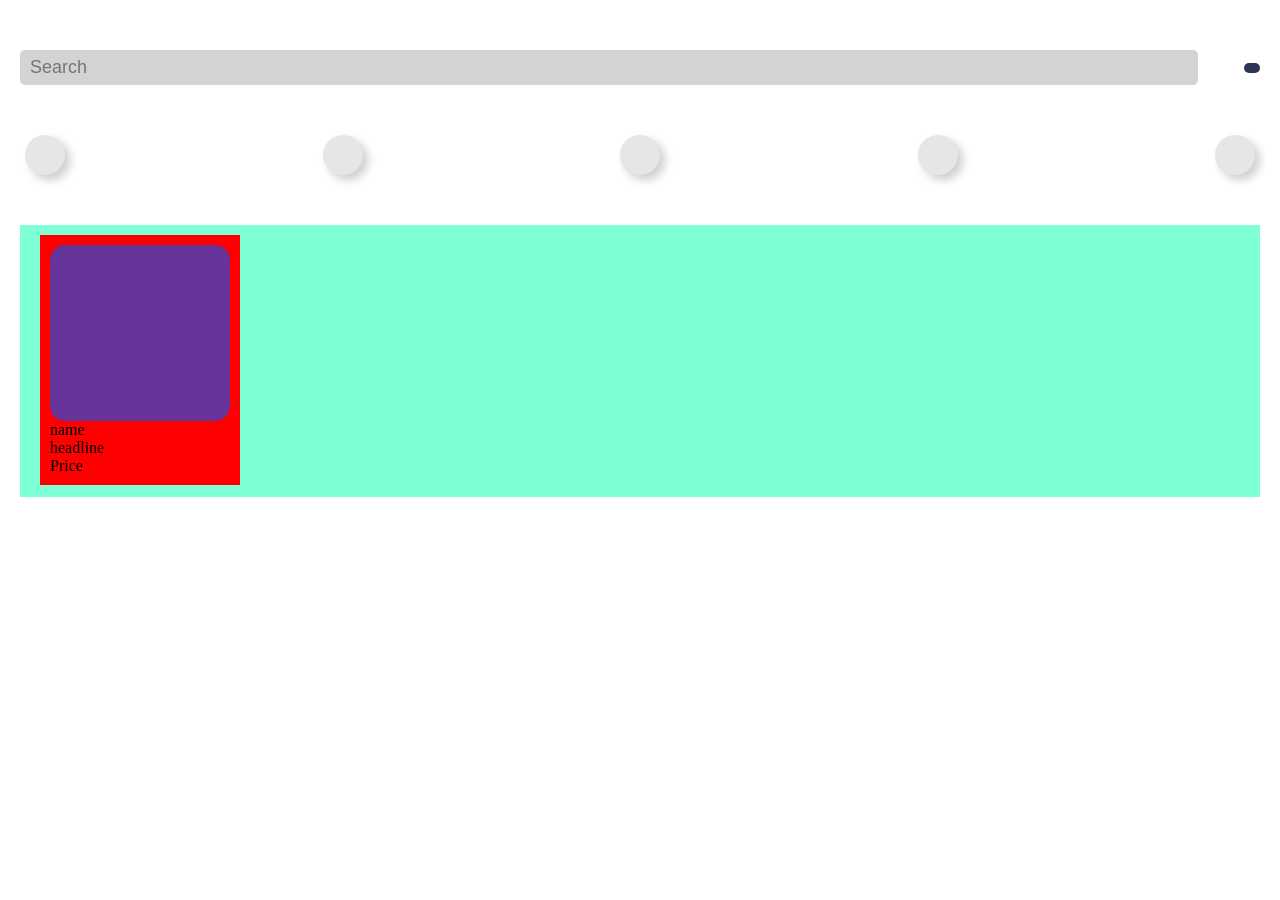
==== Cart Project/index.html @ 50a303d3 "Started building cart project" ====
<!DOCTYPE html>
<html lang="en">
<head>
    <meta charset="UTF-8">
    <meta name="viewport" content="width=device-width, initial-scale=1.0">
    <title>Cart Project</title>
       <link href="https://cdn.jsdelivr.net/npm/remixicon@4.1.0/fonts/remixicon.css" rel="stylesheet" />
    <link rel="stylesheet" href="./style.css">
</head>
<body>
 <div class="container">
    <div id="nav">
          <i class="text-lg ri-menu-2-line"></i>
           <i class="carticon text-lg ri-shopping-bag-2-fill"></i>
    </div>
    <div id="search-bar">
        <input type="search" placeholder="Search">
        <i class="ri-equalizer-line"></i>
    </div>
    <div id="icons">
        <i class="ri-home-2-line"></i>
        <i class="ri-scroll-to-bottom-line"></i>
        <i class="ri-store-2-line"></i>
        <i class="ri-bookmark-line"></i>
        <i class="ri-global-line"></i>
    </div>
    <div id="productContainer">
        <div class="product">
            <div class="imgContainer">
                 <img src="" alt="">
            </div>
             <div class="subContainer">
                <div class="titleContainer">
                           <p>name</p>
             <p>headline</p>
            <p>Price</p>
                </div>
            <div class="iconContainer">
                 <i class="ri-add-fill"></i>
            </div>
           </div>
        </div>
    </div>
 </div>

    </div>
</body>
</html>
---- Cart Project/style.css ----
*{
    margin: 0;
    padding: 0;
    box-sizing: border-box;
}
html,body{
    height: 100%;
    width: 100%;
}
.container{
    min-height: 100%;
    width: 100%;
    padding: 20px;
}
#nav{
    display: flex;
    justify-content: space-between;
    align-items: center;
    padding: 10px 0px;
}
#nav i{
    font-size: 20px;
}
#search-bar{
    margin-top: 10px;
    width: 100%;
    display: flex;
    justify-content: space-between;
    align-items: center;
    gap: 5px;
}
#search-bar input{
    height: 35px;
    width: 95%;
    background-color: rgb(212, 211, 211);
    border: none;
    padding: 10px;
    border-radius: 5px;
    outline: none;
      font-size: 18px;
}
#search-bar i{
    background-color: rgb(43, 53, 84);
    color: #ffffffd4;
    padding: 5px 8px ;
    border-radius: 10px ;
    font-size: 20px;
}
#icons{
    display: flex;
    justify-content: space-between;
    padding: 50px 5px ;
    width: 100%;
}
#icons i{
    font-size: 20px;
    background-color: #e6e6e6;
    padding: 20px;
    border-radius: 30px;
  box-shadow: 5px 5px 10px rgba(0, 0, 0,0.2)
}
#icons i:hover{
    background-color:  rgb(43, 53, 84);
    color: rgba(232, 171, 17, 0.708);
}
#productContainer{
    width: 100%;
    height: 272px;
    background-color: aquamarine;
    padding: 10px 20px;
    display: flex;
    align-content: center;
    gap: 30px;
}
.product{
    background-color: red;
    height: 250px;
    width: 200px;
    display: flex;
    flex-direction: column;
justify-content: space-between;
    padding: 10px;
}
.imgContainer{
    height: 250px;
    width: 100%;
    background-color: rebeccapurple;
    border-radius: 15px;
}
.subContainer{
display: flex;
align-items: center;
justify-content: space-between;
}
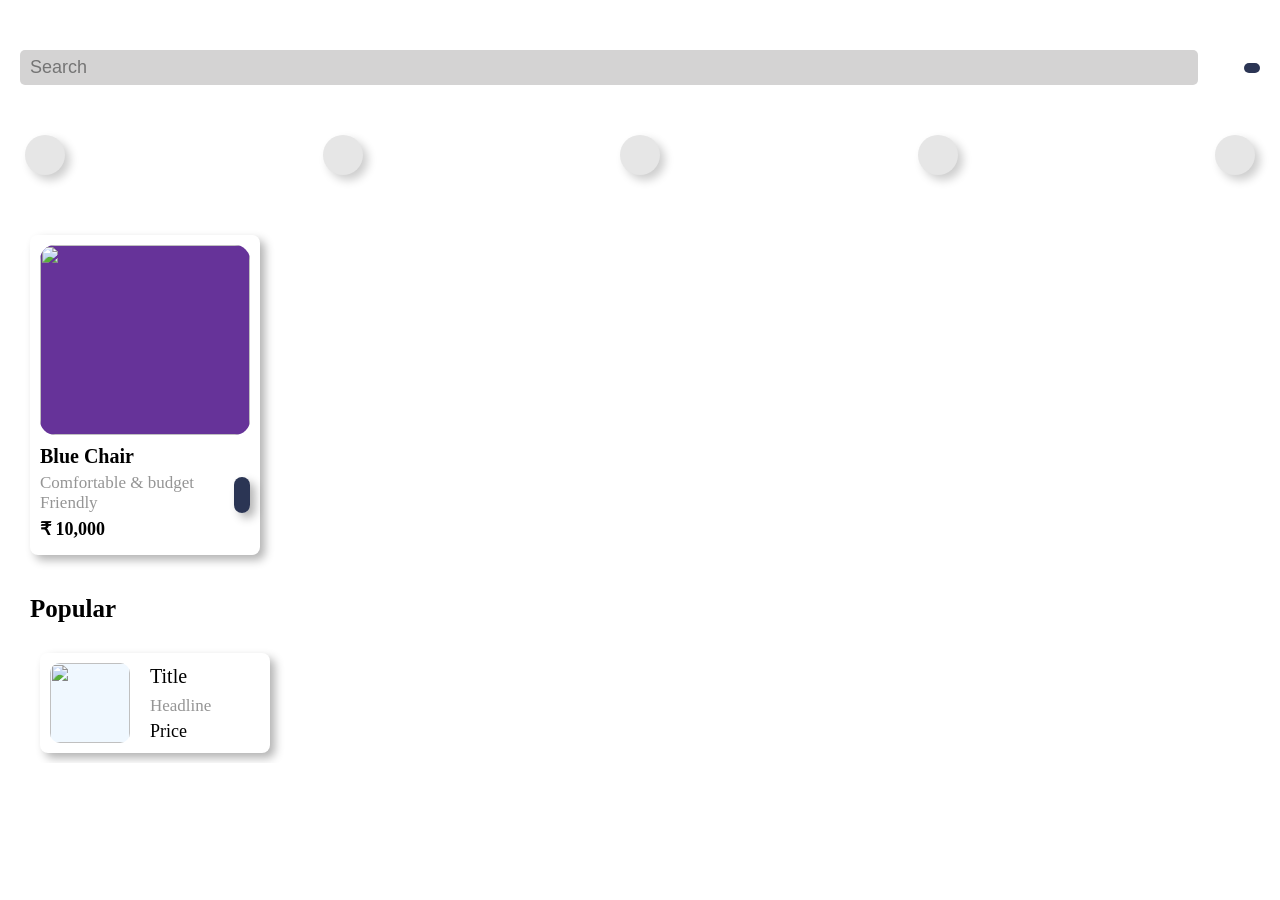
==== commit a57db34e: "made some changes in html & css" ====
--- a/Cart Project/index.html
+++ b/Cart Project/index.html
@@ -27,22 +27,35 @@
     <div id="productContainer">
         <div class="product">
             <div class="imgContainer">
-                 <img src="" alt="">
+                 <img src="https://plus.unsplash.com/premium_photo-1747054588178-d2e3f110232a?q=80&w=435&auto=format&fit=crop&ixlib=rb-4.1.0&ixid=M3wxMjA3fDB8MHxwaG90by1wYWdlfHx8fGVufDB8fHx8fA%3D%3D" alt="">
             </div>
              <div class="subContainer">
                 <div class="titleContainer">
-                           <p>name</p>
-             <p>headline</p>
-            <p>Price</p>
+                     <p class="titleName">Blue Chair</p>
+             <p class="headline">Comfortable & budget Friendly</p>
+            <p class="price">&#8377; 10,000</p>
                 </div>
             <div class="iconContainer">
                  <i class="ri-add-fill"></i>
             </div>
            </div>
-        </div>
+        </div>   
     </div>
+ <p id="popularTitle">Popular</p>
+ <div id="popularContainer">
+    <div class="popularMain">
+      <div class="popularImage">
+        <img src="https://images.unsplash.com/photo-1776023518998-ee044a344f04?w=500&auto=format&fit=crop&q=60&ixlib=rb-4.1.0&ixid=M3wxMjA3fDB8MHx0b3BpYy1mZWVkfDc0fDZzTVZqVExTa2VRfHxlbnwwfHx8fHw%3D" alt="">
+      </div>  
+      <div class="popularDescription">
+        <p class="popularProuctTitle">Title</p>
+        <p class="popularProductHeadline">Headline</p>
+        <p class="popularProductPrice">Price</p>
+      </div>
+    </div>
+
+ </div>
  </div>
 
-    </div>
 </body>
 </html>
--- a/Cart Project/style.css
+++ b/Cart Project/style.css
@@ -63,33 +63,127 @@
 #icons i:hover{
     background-color:  rgb(43, 53, 84);
     color: rgba(232, 171, 17, 0.708);
+    cursor: pointer;
 }
 #productContainer{
     width: 100%;
-    height: 272px;
-    background-color: aquamarine;
-    padding: 10px 20px;
+    height: 360px;
+    padding: 10px;
     display: flex;
     align-content: center;
     gap: 30px;
+    overflow-x: auto;
+}
+::-webkit-scrollbar{
+    display: none;
 }
 .product{
-    background-color: red;
-    height: 250px;
-    width: 200px;
+    width: 100%;
+      box-shadow: 5px 5px 10px rgba(0, 0, 0,0.3);
+    height: 320px;
+    max-width: 230px;
     display: flex;
     flex-direction: column;
 justify-content: space-between;
     padding: 10px;
+    border-radius: 8px;
+    flex-shrink: 0;
 }
 .imgContainer{
     height: 250px;
     width: 100%;
     background-color: rebeccapurple;
     border-radius: 15px;
+    position: relative;
+    overflow: hidden;
+}
+.imgContainer img{
+object-fit: cover;
+height: 100%;
+width: 100%;
 }
 .subContainer{
 display: flex;
 align-items: center;
 justify-content: space-between;
+margin-top: 10px;
+}
+.titleName{
+font-size: 20px;
+ font-weight: 600;
+ margin-bottom: 5px;
+}
+.price{
+ font-size: 18px;
+  font-weight: 600;   
+  margin-top: 5px;
+  margin-bottom: 5px;
+}
+.headline{
+    font-size: 17px;
+    color: rgb(149, 149, 149);
+    font-weight: 500;
+}
+.iconContainer i{
+    font-size: 18px;
+    background-color: rgb(43, 53, 84);
+    color: rgba(232, 171, 17, 0.708);
+    padding: 8px;
+    border-radius: 20px;
+    cursor: pointer;
+      box-shadow: 5px 5px 10px rgba(0, 0, 0,0.3);
+}
+#popularTitle{
+    font-size: 25px;
+    padding: 10px;
+    font-weight: 600;
+}
+#popularContainer{
+    height: 100%;
+    margin: 10px;
+    min-height: 120px;
+    width: 100%;
+    padding: 10px;
+    display: flex;
+    gap: 25px;
+    align-items: center;
+overflow-x: auto;
+flex-shrink: 0;
+}
+.popularMain{
+    box-shadow: 5px 5px 10px rgba(0, 0, 0,0.3);
+    height: 100px;
+    width: 230px;
+    padding: 10px;
+    display: flex;
+    align-items: center;
+    flex-wrap: nowrap;
+    flex-shrink: 0;
+    border-radius: 8px;
+    gap: 20px;
+}
+.popularImage{
+    height: 80px;
+    width: 80px;
+    background-color: aliceblue;
+    border-radius: 10px;
+    overflow: hidden;
+}
+.popularImage img{
+    height: 100%;
+    width: 100%;
+    object-fit: cover;
+    object-position: center;
+}
+.popularProuctTitle{
+    font-size: 20px;
+    margin-bottom: 8px;
+}
+.popularProductHeadline{
+    font-size: 17px;
+    margin-bottom: 5px;
+    color: rgb(149, 149, 149);
+}
+.popularProductPrice{
+    font-size: 18px;
 }
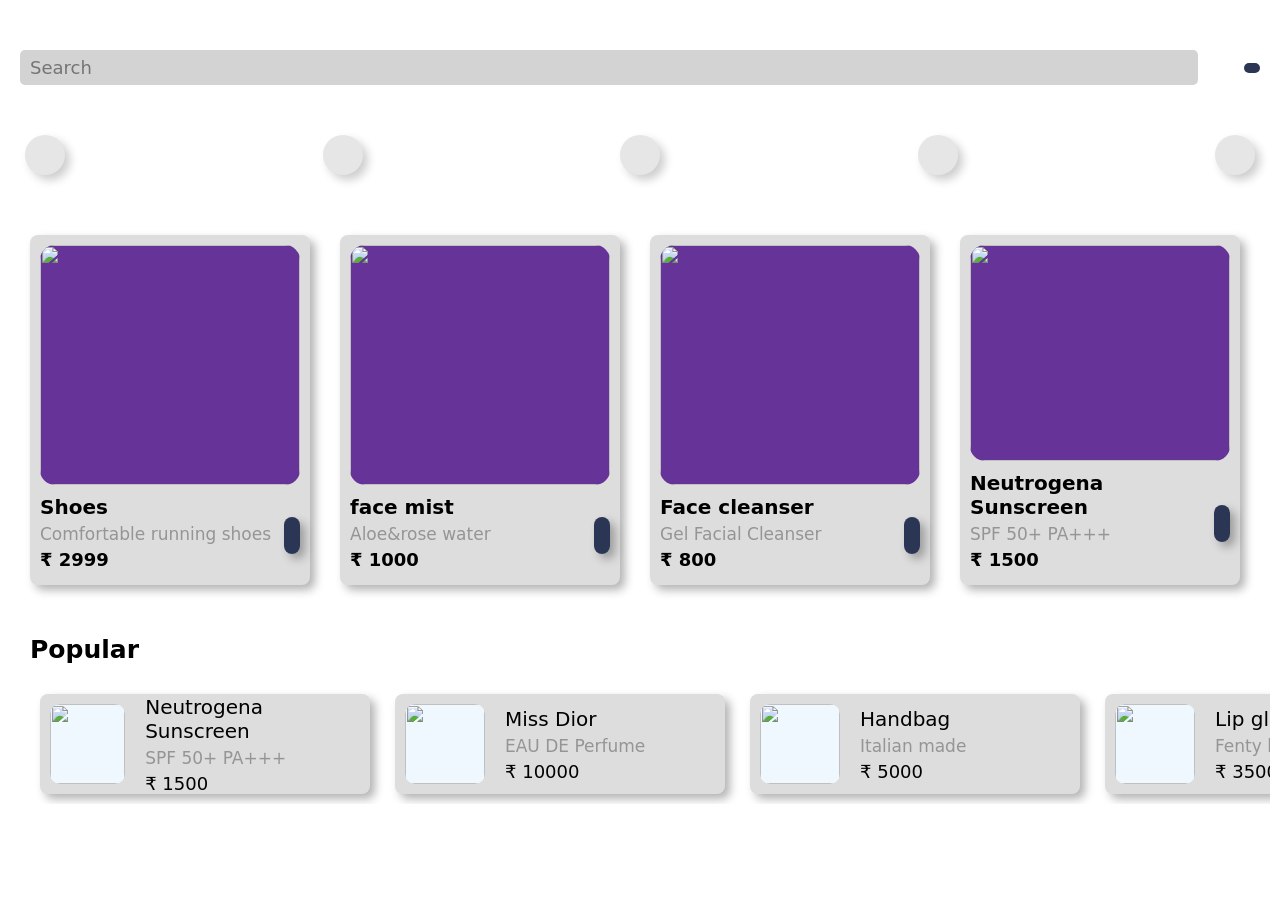
==== commit aee2f7e7: "added cards through js" ====
--- a/Cart Project/index.html
+++ b/Cart Project/index.html
@@ -25,7 +25,7 @@
         <i class="ri-global-line"></i>
     </div>
     <div id="productContainer">
-        <div class="product">
+        <!-- <div class="product">
             <div class="imgContainer">
                  <img src="https://plus.unsplash.com/premium_photo-1747054588178-d2e3f110232a?q=80&w=435&auto=format&fit=crop&ixlib=rb-4.1.0&ixid=M3wxMjA3fDB8MHxwaG90by1wYWdlfHx8fGVufDB8fHx8fA%3D%3D" alt="">
             </div>
@@ -39,11 +39,11 @@
                  <i class="ri-add-fill"></i>
             </div>
            </div>
-        </div>   
+        </div>    -->
     </div>
  <p id="popularTitle">Popular</p>
  <div id="popularContainer">
-    <div class="popularMain">
+    <!-- <div class="popularMain">
       <div class="popularImage">
         <img src="https://images.unsplash.com/photo-1776023518998-ee044a344f04?w=500&auto=format&fit=crop&q=60&ixlib=rb-4.1.0&ixid=M3wxMjA3fDB8MHx0b3BpYy1mZWVkfDc0fDZzTVZqVExTa2VRfHxlbnwwfHx8fHw%3D" alt="">
       </div>  
@@ -52,10 +52,9 @@
         <p class="popularProductHeadline">Headline</p>
         <p class="popularProductPrice">Price</p>
       </div>
-    </div>
-
+    </div> -->
  </div>
  </div>
-
+<script src="./script.js"></script>
 </body>
 </html>
--- a/Cart Project/style.css
+++ b/Cart Project/style.css
@@ -1,28 +1,34 @@
-
-*{
+* {
     margin: 0;
     padding: 0;
     box-sizing: border-box;
-}
-html,body{
-    height: 100%;
-    width: 100%;
-}
-.container{
+    font-family: system-ui, -apple-system, BlinkMacSystemFont, 'Segoe UI', Roboto, Oxygen, Ubuntu, Cantarell, 'Open Sans', 'Helvetica Neue', sans-serif;
+}
+
+html,
+body {
+    height: 100%;
+    width: 100%;
+}
+
+.container {
     min-height: 100%;
     width: 100%;
     padding: 20px;
 }
-#nav{
+
+#nav {
     display: flex;
     justify-content: space-between;
     align-items: center;
     padding: 10px 0px;
 }
-#nav i{
-    font-size: 20px;
-}
-#search-bar{
+
+#nav i {
+    font-size: 20px;
+}
+
+#search-bar {
     margin-top: 10px;
     width: 100%;
     display: flex;
@@ -30,7 +36,8 @@
     align-items: center;
     gap: 5px;
 }
-#search-bar input{
+
+#search-bar input {
     height: 35px;
     width: 95%;
     background-color: rgb(212, 211, 211);
@@ -38,58 +45,67 @@
     padding: 10px;
     border-radius: 5px;
     outline: none;
-      font-size: 18px;
-}
-#search-bar i{
+    font-size: 18px;
+}
+
+#search-bar i {
     background-color: rgb(43, 53, 84);
     color: #ffffffd4;
-    padding: 5px 8px ;
-    border-radius: 10px ;
-    font-size: 20px;
-}
-#icons{
-    display: flex;
-    justify-content: space-between;
-    padding: 50px 5px ;
-    width: 100%;
-}
-#icons i{
+    padding: 5px 8px;
+    border-radius: 10px;
+    font-size: 20px;
+}
+
+#icons {
+    display: flex;
+    justify-content: space-between;
+    padding: 50px 5px;
+    width: 100%;
+}
+
+#icons i {
     font-size: 20px;
     background-color: #e6e6e6;
     padding: 20px;
     border-radius: 30px;
-  box-shadow: 5px 5px 10px rgba(0, 0, 0,0.2)
-}
-#icons i:hover{
-    background-color:  rgb(43, 53, 84);
+    box-shadow: 5px 5px 10px rgba(0, 0, 0, 0.2)
+}
+
+#icons i:hover {
+    background-color: rgb(43, 53, 84);
     color: rgba(232, 171, 17, 0.708);
     cursor: pointer;
 }
-#productContainer{
-    width: 100%;
-    height: 360px;
+
+#productContainer {
+    width: 100%;
+    height: 400px;
     padding: 10px;
     display: flex;
     align-content: center;
     gap: 30px;
     overflow-x: auto;
 }
-::-webkit-scrollbar{
+
+::-webkit-scrollbar {
     display: none;
 }
-.product{
-    width: 100%;
-      box-shadow: 5px 5px 10px rgba(0, 0, 0,0.3);
-    height: 320px;
-    max-width: 230px;
+
+.product {
+    width: 100%;
+    box-shadow: 5px 5px 10px rgba(0, 0, 0, 0.3);
+    height: 350px;
+    max-width: 280px;
     display: flex;
     flex-direction: column;
-justify-content: space-between;
+    justify-content: space-between;
     padding: 10px;
     border-radius: 8px;
     flex-shrink: 0;
-}
-.imgContainer{
+    background-color: rgb(222, 221, 221);
+}
+
+.imgContainer {
     height: 250px;
     width: 100%;
     background-color: rebeccapurple;
@@ -97,48 +113,55 @@
     position: relative;
     overflow: hidden;
 }
-.imgContainer img{
-object-fit: cover;
-height: 100%;
-width: 100%;
-}
-.subContainer{
-display: flex;
-align-items: center;
-justify-content: space-between;
-margin-top: 10px;
-}
-.titleName{
-font-size: 20px;
- font-weight: 600;
- margin-bottom: 5px;
-}
-.price{
- font-size: 18px;
-  font-weight: 600;   
-  margin-top: 5px;
-  margin-bottom: 5px;
-}
-.headline{
+
+.imgContainer img {
+    object-fit: cover;
+    height: 100%;
+    width: 100%;
+}
+
+.subContainer {
+    display: flex;
+    align-items: center;
+    justify-content: space-between;
+    margin-top: 10px;
+}
+
+.titleName {
+    font-size: 20px;
+    font-weight: 600;
+    margin-bottom: 5px;
+}
+
+.price {
+    font-size: 18px;
+    font-weight: 600;
+    margin-top: 5px;
+    margin-bottom: 5px;
+}
+
+.headline {
     font-size: 17px;
     color: rgb(149, 149, 149);
-    font-weight: 500;
-}
-.iconContainer i{
+}
+
+.iconContainer i {
     font-size: 18px;
     background-color: rgb(43, 53, 84);
     color: rgba(232, 171, 17, 0.708);
     padding: 8px;
     border-radius: 20px;
     cursor: pointer;
-      box-shadow: 5px 5px 10px rgba(0, 0, 0,0.3);
-}
-#popularTitle{
+    box-shadow: 5px 5px 10px rgba(0, 0, 0, 0.3);
+}
+
+#popularTitle {
     font-size: 25px;
     padding: 10px;
     font-weight: 600;
 }
-#popularContainer{
+
+#popularContainer {
     height: 100%;
     margin: 10px;
     min-height: 120px;
@@ -147,13 +170,14 @@
     display: flex;
     gap: 25px;
     align-items: center;
-overflow-x: auto;
-flex-shrink: 0;
-}
-.popularMain{
-    box-shadow: 5px 5px 10px rgba(0, 0, 0,0.3);
+    overflow-x: auto;
+    flex-shrink: 0;
+}
+
+.popularMain {
+    box-shadow: 5px 5px 10px rgba(0, 0, 0, 0.3);
     height: 100px;
-    width: 230px;
+    width: 330px;
     padding: 10px;
     display: flex;
     align-items: center;
@@ -161,29 +185,37 @@
     flex-shrink: 0;
     border-radius: 8px;
     gap: 20px;
-}
-.popularImage{
+       background-color: rgb(222, 221, 221);
+}
+
+.popularImage {
     height: 80px;
     width: 80px;
     background-color: aliceblue;
     border-radius: 10px;
     overflow: hidden;
 }
-.popularImage img{
+
+.popularImage img {
     height: 100%;
     width: 100%;
     object-fit: cover;
     object-position: center;
 }
-.popularProuctTitle{
-    font-size: 20px;
-    margin-bottom: 8px;
-}
-.popularProductHeadline{
+
+.popularProuctTitle {
+    font-size: 20px;
+    font-weight: 500;
+    margin-bottom: 5px;
+}
+
+.popularProductHeadline {
     font-size: 17px;
     margin-bottom: 5px;
     color: rgb(149, 149, 149);
 }
-.popularProductPrice{
-    font-size: 18px;
+
+.popularProductPrice {
+    font-size: 18px;
+    font-weight: 500;
 }
